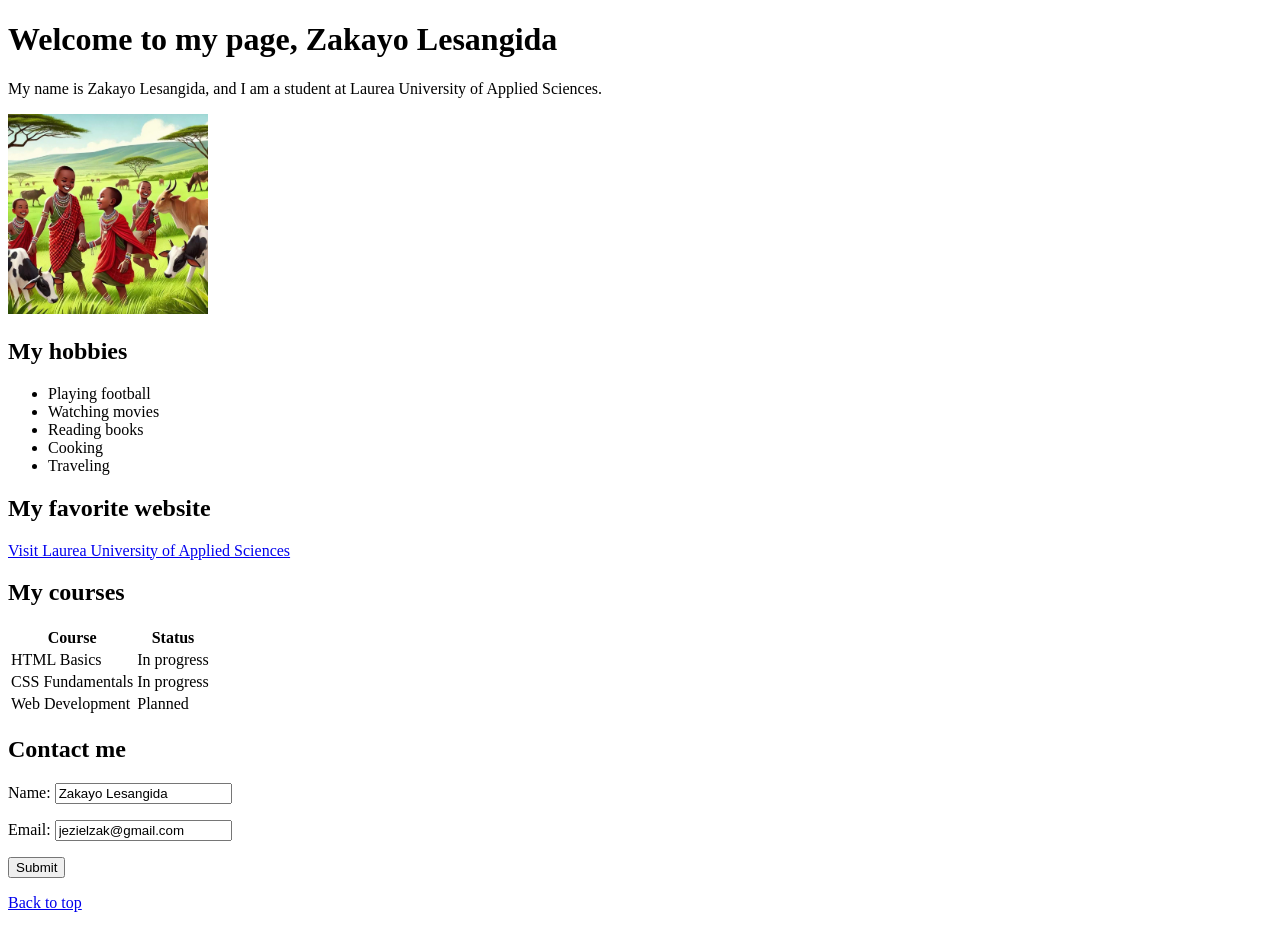
==== index.html @ e9e97c54 "HTML workshop files" ====
<!DOCTYPE html>
<html lang="en">
<head>
    <meta charset="UTF-8">
    <meta name="viewport" content="width=device-width, initial-scale=1.0">
    <title>My First HTML Page</title>
</head>
<body>
    <h1 id="top">Welcome to my page, Zakayo Lesangida</h1>
    <p>My name is Zakayo Lesangida, and I am a student at Laurea University of Applied Sciences.</p>
    <img src="1000029338.jpg" alt="Photo of Zakayo Lesangida" width="200" height="200">

    <h2>My hobbies</h2>
    <ul>
        <li>Playing football</li>
        <li>Watching movies</li>
        <li>Reading books</li>
        <li>Cooking</li>
        <li>Traveling</li>
    </ul>

    <h2>My favorite website</h2>
    <p><a href="https://www.laurea.fi/">Visit Laurea University of Applied Sciences</a></p>

    <h2>My courses</h2>
    <table>
        <thead>
            <tr>
                <th scope="col">Course</th>
                <th scope="col">Status</th>
            </tr>
        </thead>
        <tbody>
            <tr>
                <td>HTML Basics</td>
                <td>In progress</td>
            </tr>
            <tr>
                <td>CSS Fundamentals</td>
                <td>In progress</td>
            </tr>
            <tr>
                <td>Web Development</td>
                <td>Planned</td>
            </tr>
        </tbody>
    </table>

    <h2>Contact me</h2>
    <form>
        <p>
            <label for="name">Name:</label>
            <input type="text" id="name" name="name" value="Zakayo Lesangida">
        </p>
        <p>
            <label for="email">Email:</label>
            <input type="email" id="email" name="email" value="jezielzak@gmail.com">
        </p>
        <button type="submit">Submit</button>
    </form>

    <p><a href="#top">Back to top</a></p>
</body>
</html>
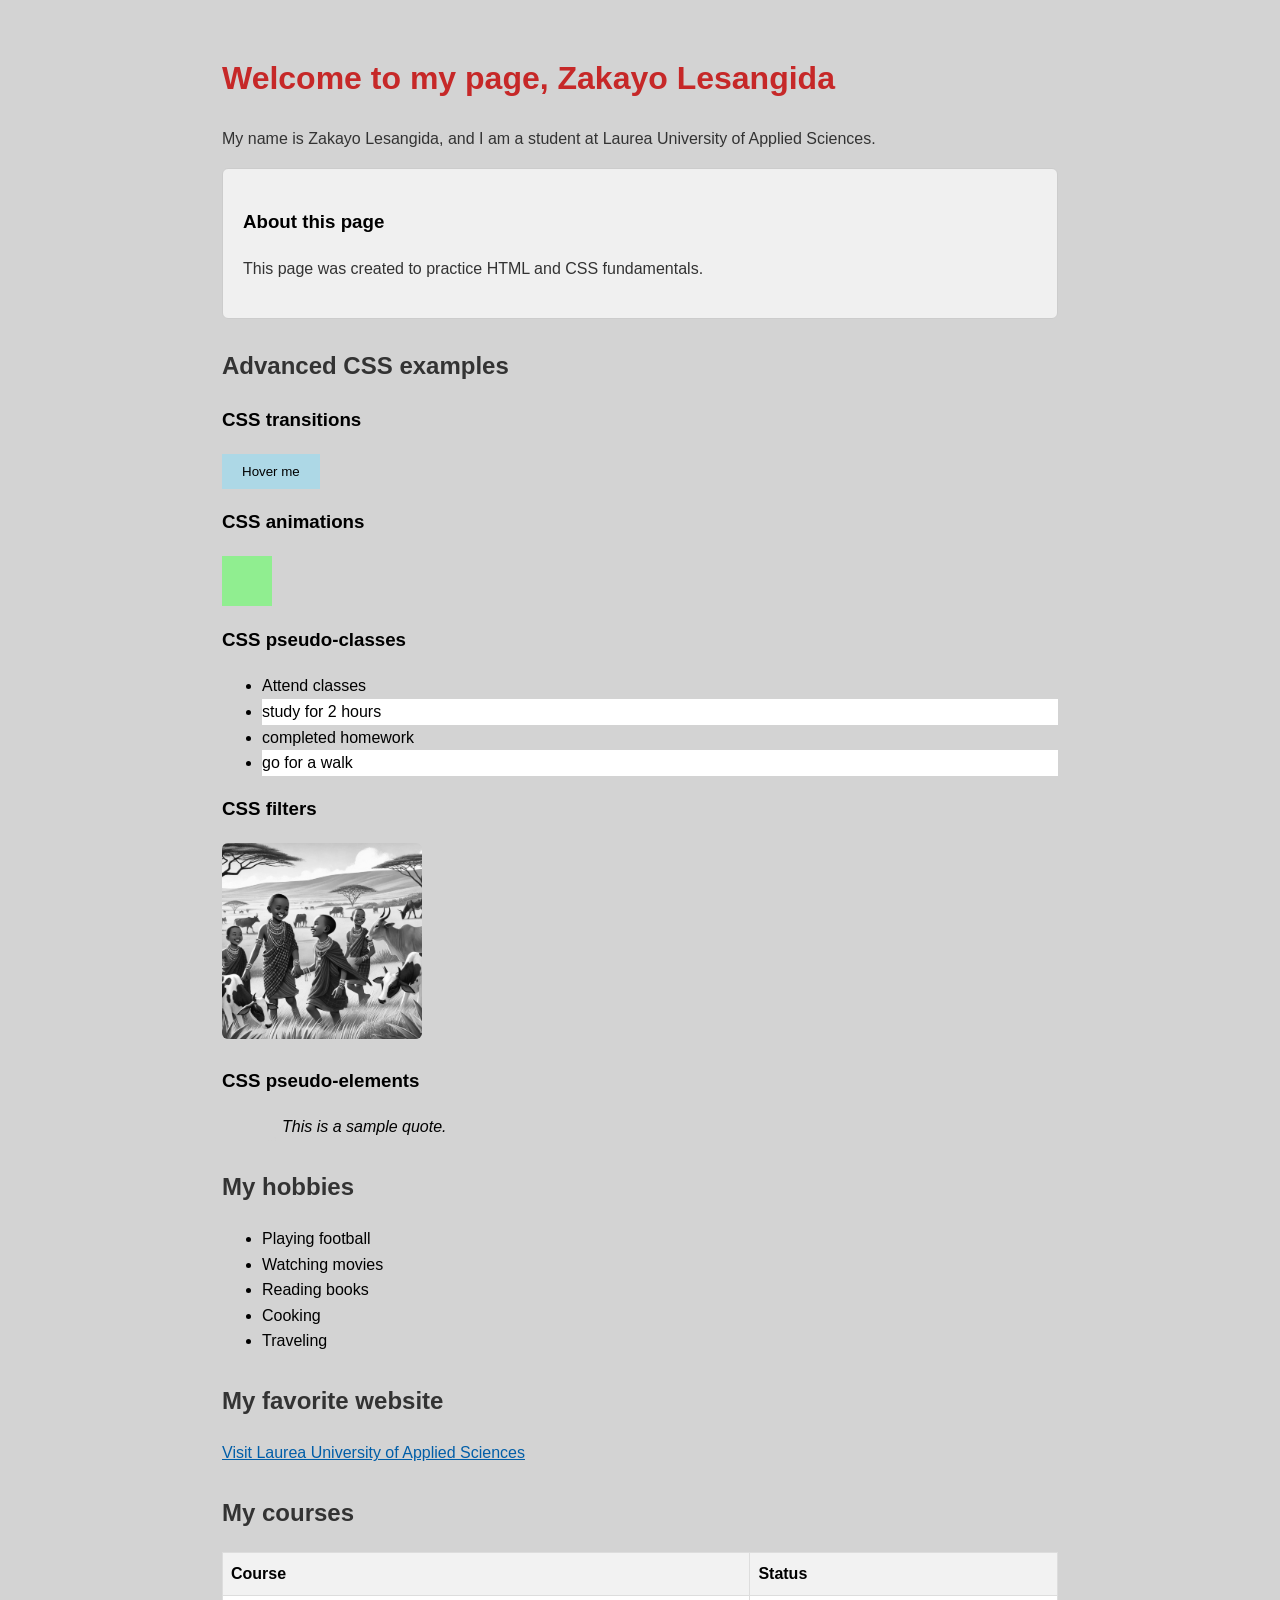
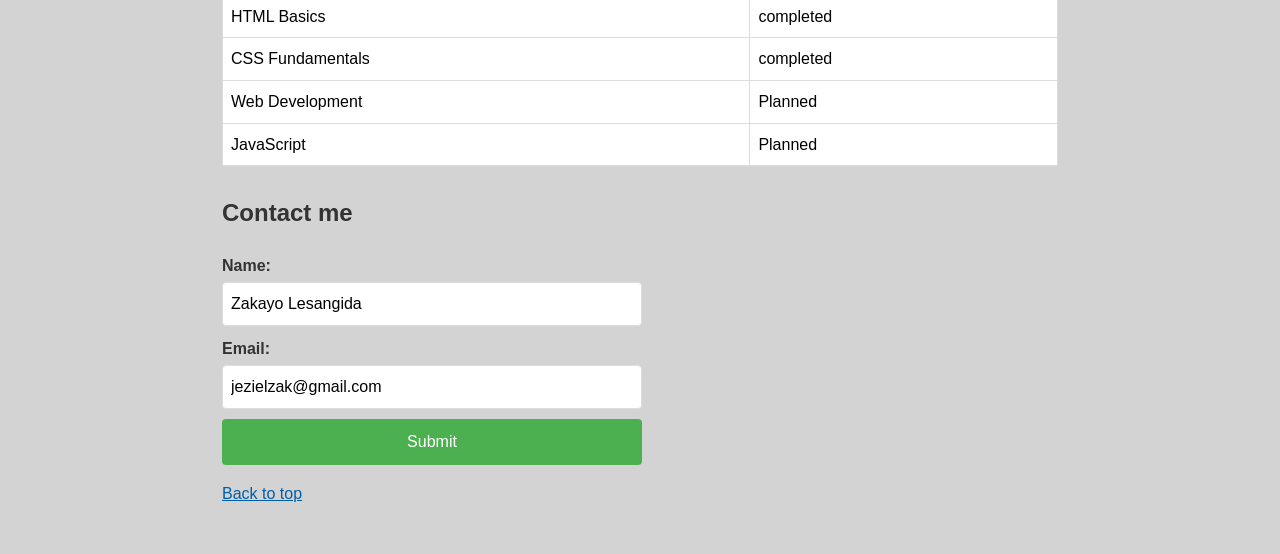
==== commit 03eb6876: "workshop 3" ====
--- a/index.html
+++ b/index.html
@@ -4,11 +4,51 @@
     <meta charset="UTF-8">
     <meta name="viewport" content="width=device-width, initial-scale=1.0">
     <title>My First HTML Page</title>
+    <link rel="stylesheet" href="styles.css">
+    <style>
+        body {
+            background-color: rgb(211, 211, 211);
+        }
+
+        p {
+            color: #333333;
+        }
+
+        h1 {
+            font-size: 2em;
+        }
+    </style>
 </head>
 <body>
-    <h1 id="top">Welcome to my page, Zakayo Lesangida</h1>
+    <h1 id="top" style="color: #c62828;">Welcome to my page, Zakayo Lesangida</h1>
     <p>My name is Zakayo Lesangida, and I am a student at Laurea University of Applied Sciences.</p>
-    <img src="1000029338.jpg" alt="Photo of Zakayo Lesangida" width="200" height="200">
+
+    <div class="content-box">
+        <h3>About this page</h3>
+        <p>This page was created to practice HTML and CSS fundamentals.</p>
+    </div>
+
+    <h2>Advanced CSS examples</h2>
+
+    <h3>CSS transitions</h3>
+    <button type="button" class="transition-button">Hover me</button>
+
+    <h3>CSS animations</h3>
+    <div class="animation-box" aria-hidden="true"></div>
+
+    <h3>CSS pseudo-classes</h3>
+    <ul class="pseudo-list">
+        <li>Attend classes</li>
+        <li>study for 2 hours</li>
+        <li>completed homework</li>
+        <li>go for a walk</li>
+    </ul>
+
+    <h3>CSS filters</h3>
+    <img src="1000029338.jpg" alt="Photo of Zakayo Lesangida" width="200" height="200" class="filter-image">
+
+    <h3>CSS pseudo-elements</h3>
+    <blockquote class="quote">This is a sample quote.</blockquote>
 
     <h2>My hobbies</h2>
     <ul>
@@ -33,14 +73,18 @@
         <tbody>
             <tr>
                 <td>HTML Basics</td>
-                <td>In progress</td>
+                <td>completed</td>
             </tr>
             <tr>
                 <td>CSS Fundamentals</td>
-                <td>In progress</td>
+                <td>completed</td>
             </tr>
             <tr>
                 <td>Web Development</td>
+                <td>Planned</td>
+            </tr>
+            <tr>
+                <td>JavaScript</td>
                 <td>Planned</td>
             </tr>
         </tbody>
--- a/styles.css
+++ b/styles.css
@@ -0,0 +1,154 @@
+* {
+    box-sizing: border-box;
+}
+
+body {
+    max-width: 900px;
+    margin: 0 auto;
+    padding: 2rem;
+    font-family: Arial, sans-serif;
+    line-height: 1.6;
+}
+
+h2 {
+    color: #333;
+    margin-top: 1.75rem;
+}
+
+img {
+    max-width: 100%;
+    height: auto;
+    border-radius: 6px;
+}
+
+a {
+    color: #005ea8;
+}
+
+.content-box {
+    padding: 20px;
+    margin: 16px 0;
+    background-color: #f0f0f0;
+    border: 1px solid #ccc;
+    border-radius: 6px;
+}
+
+table {
+    width: 100%;
+    margin: 12px 0 24px;
+    border-collapse: collapse;
+    background-color: white;
+}
+
+th,
+td {
+    border: 1px solid #ddd;
+    padding: 8px;
+    text-align: left;
+}
+
+th {
+    background-color: #f2f2f2;
+}
+
+form {
+    display: flex;
+    flex-direction: column;
+    gap: 10px;
+    max-width: 420px;
+}
+
+form p {
+    display: flex;
+    flex-direction: column;
+    gap: 4px;
+    margin: 0;
+}
+
+label {
+    font-weight: bold;
+}
+
+input[type="text"],
+input[type="email"] {
+    padding: 8px;
+    border: 1px solid #ddd;
+    border-radius: 4px;
+    font: inherit;
+}
+
+button[type="submit"] {
+    padding: 10px;
+    border: none;
+    border-radius: 4px;
+    background-color: #4caf50;
+    color: white;
+    cursor: pointer;
+    font: inherit;
+}
+
+button[type="submit"]:hover {
+    background-color: #45a049;
+}
+
+.transition-button {
+    background-color: lightblue;
+    padding: 10px 20px;
+    border: none;
+    cursor: pointer;
+    transition: background-color 0.3s ease;
+}
+
+.transition-button:hover {
+    background-color: lightcoral;
+}
+
+.animation-box {
+    width: 50px;
+    height: 50px;
+    background-color: lightgreen;
+    position: relative;
+    animation: move 2s infinite alternate;
+}
+
+@keyframes move {
+    from {
+        left: 0;
+    }
+
+    to {
+        left: 100px;
+    }
+}
+
+.pseudo-list li:nth-child(odd) {
+    background-color: lightgray;
+}
+
+.pseudo-list li:nth-child(even) {
+    background-color: white;
+}
+
+.filter-image {
+    filter: grayscale(100%);
+    transition: filter 0.3s ease;
+}
+
+.filter-image:hover {
+    filter: grayscale(0%);
+}
+
+.quote {
+    position: relative;
+    padding-left: 20px;
+    font-style: italic;
+}
+
+.quote::before {
+    content: '“';
+    font-size: 40px;
+    position: absolute;
+    left: 0;
+    top: 0;
+    color: lightgray;
+}
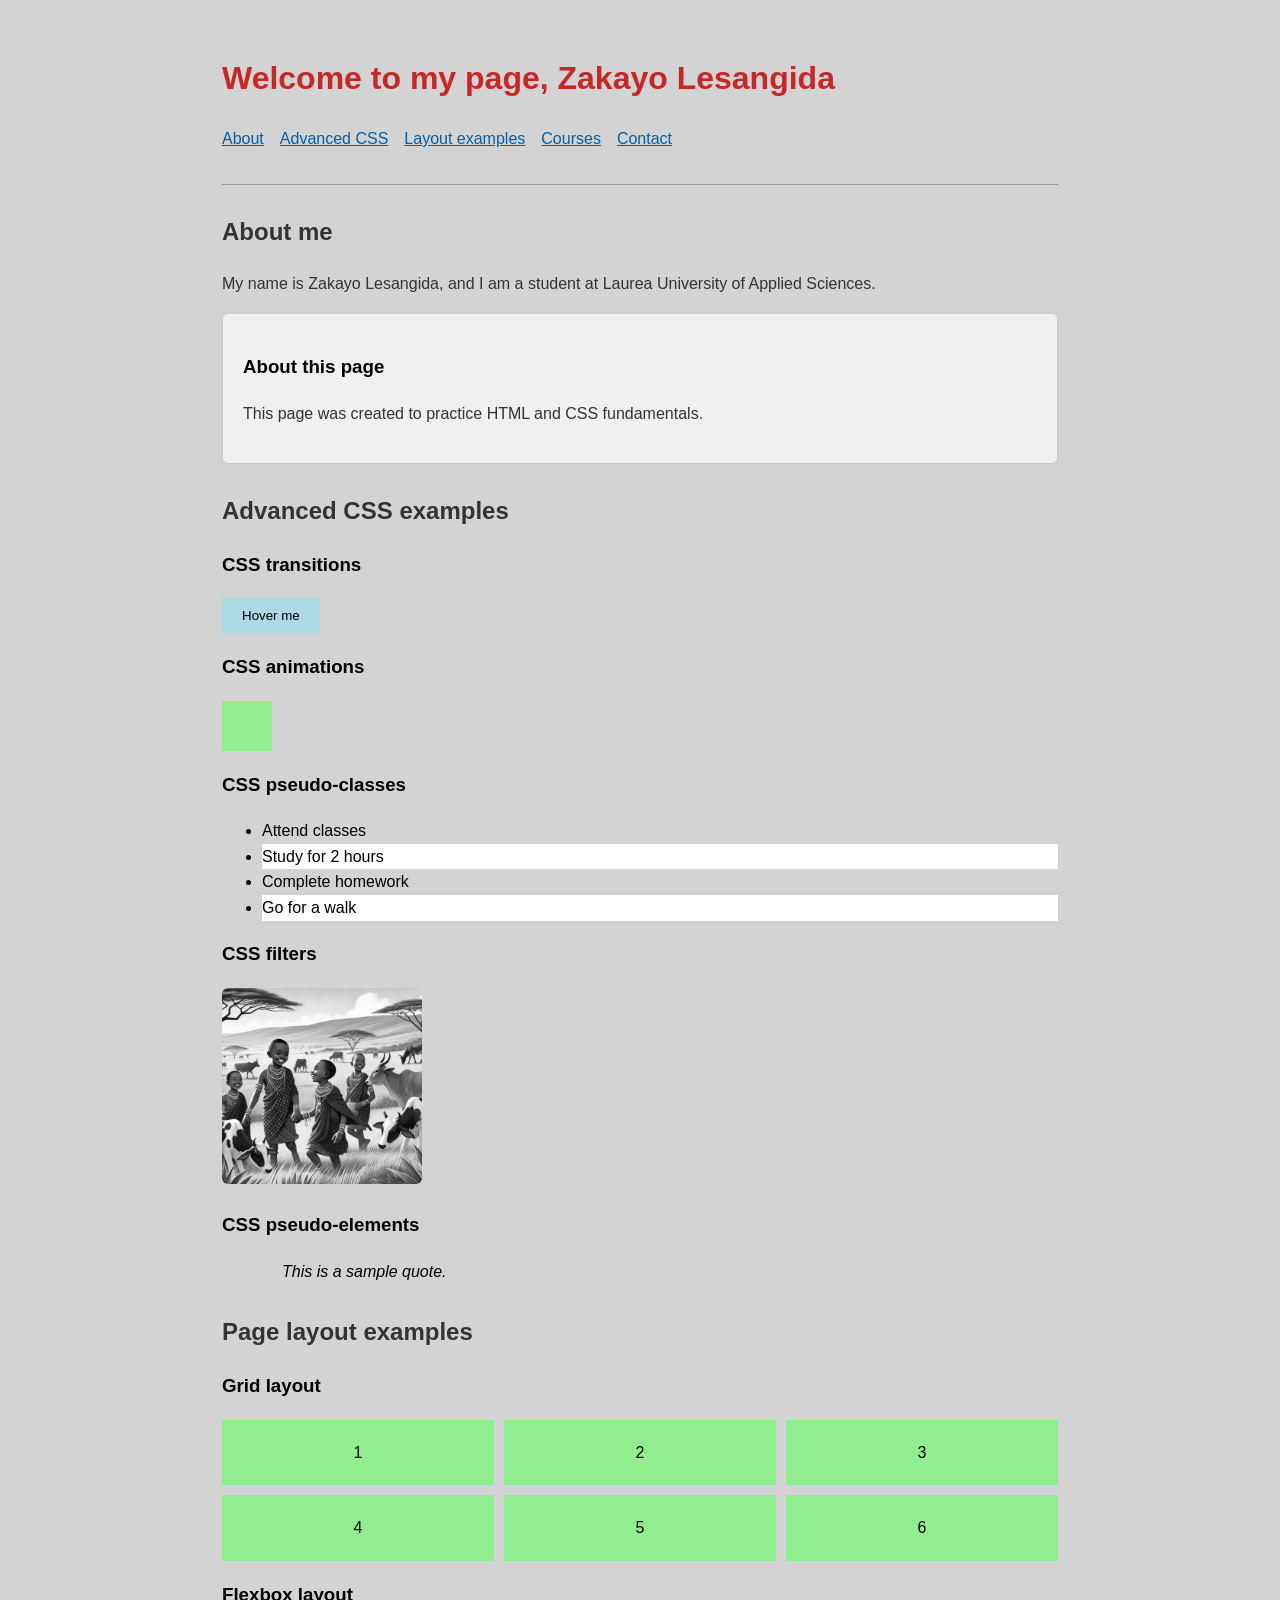
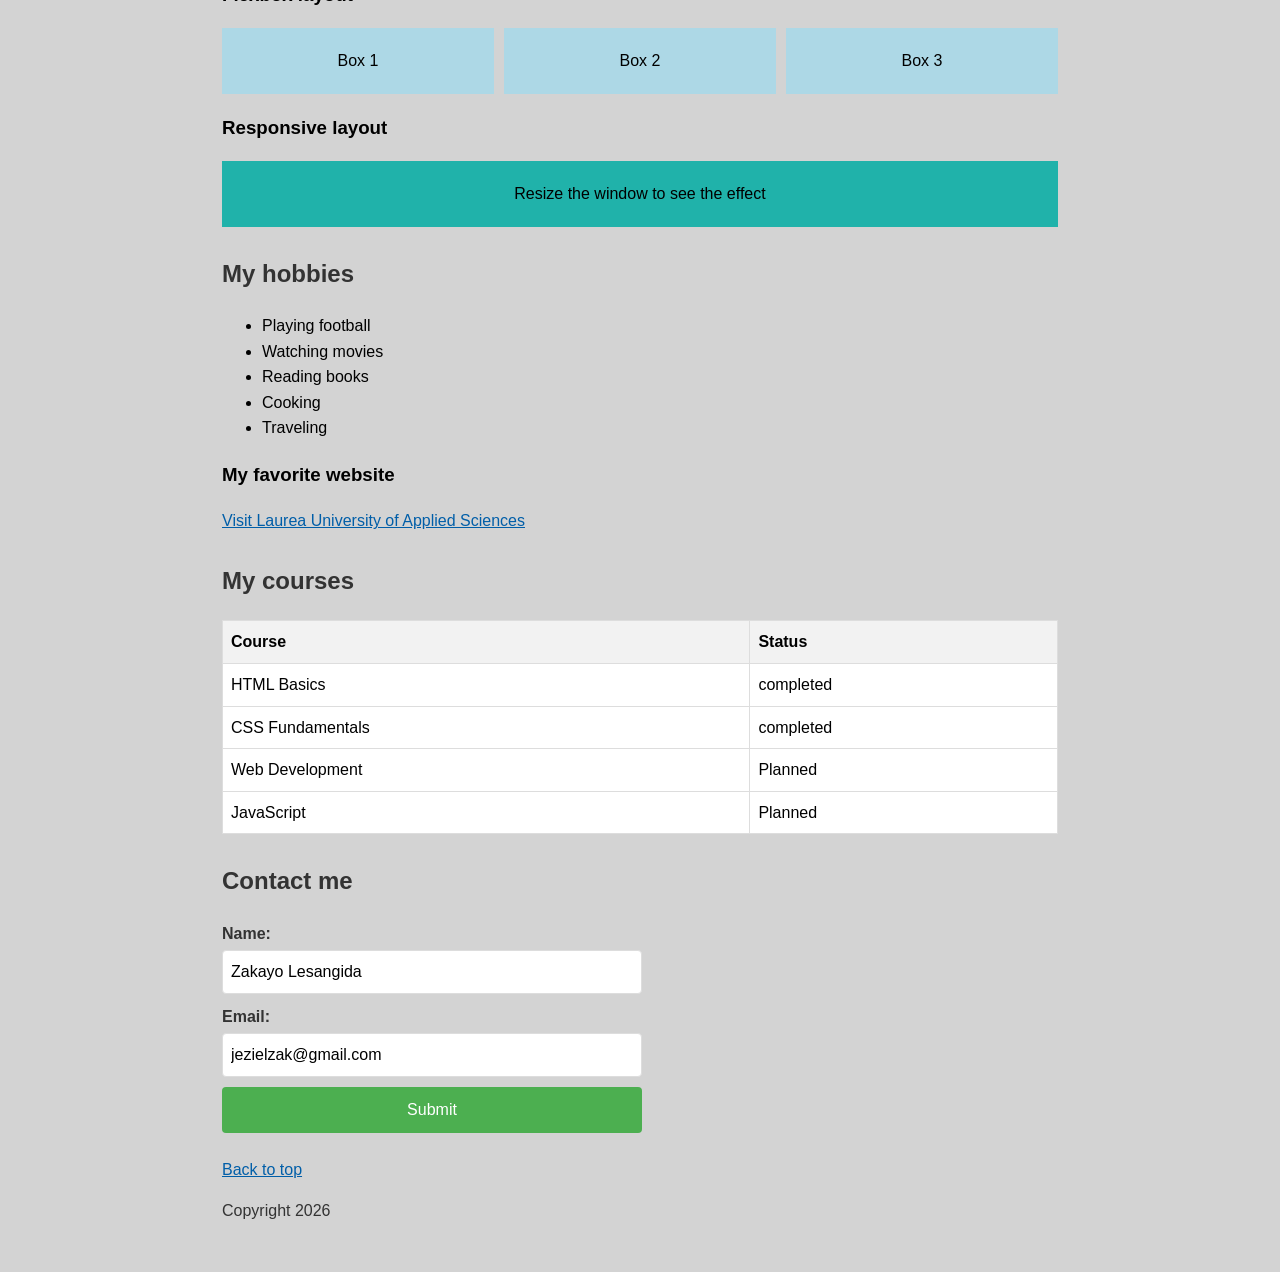
==== commit e6a53152: "workshop" ====
--- a/index.html
+++ b/index.html
@@ -20,89 +20,141 @@
     </style>
 </head>
 <body>
-    <h1 id="top" style="color: #c62828;">Welcome to my page, Zakayo Lesangida</h1>
-    <p>My name is Zakayo Lesangida, and I am a student at Laurea University of Applied Sciences.</p>
+    <header id="top">
+        <h1 style="color: #c62828;">Welcome to my page, Zakayo Lesangida</h1>
+        <nav aria-label="Main navigation">
+            <ul class="site-nav">
+                <li><a href="#about">About</a></li>
+                <li><a href="#advanced-css">Advanced CSS</a></li>
+                <li><a href="#layout-examples">Layout examples</a></li>
+                <li><a href="#courses">Courses</a></li>
+                <li><a href="#contact">Contact</a></li>
+            </ul>
+        </nav>
+    </header>
 
-    <div class="content-box">
-        <h3>About this page</h3>
-        <p>This page was created to practice HTML and CSS fundamentals.</p>
-    </div>
+    <main>
+        <section id="about">
+            <h2>About me</h2>
+            <p>My name is Zakayo Lesangida, and I am a student at Laurea University of Applied Sciences.</p>
 
-    <h2>Advanced CSS examples</h2>
+            <div class="content-box">
+                <h3>About this page</h3>
+                <p>This page was created to practice HTML and CSS fundamentals.</p>
+            </div>
+        </section>
 
-    <h3>CSS transitions</h3>
-    <button type="button" class="transition-button">Hover me</button>
+        <section id="advanced-css">
+            <h2>Advanced CSS examples</h2>
 
-    <h3>CSS animations</h3>
-    <div class="animation-box" aria-hidden="true"></div>
+            <h3>CSS transitions</h3>
+            <button type="button" class="transition-button">Hover me</button>
 
-    <h3>CSS pseudo-classes</h3>
-    <ul class="pseudo-list">
-        <li>Attend classes</li>
-        <li>study for 2 hours</li>
-        <li>completed homework</li>
-        <li>go for a walk</li>
-    </ul>
+            <h3>CSS animations</h3>
+            <div class="animation-box" aria-hidden="true"></div>
 
-    <h3>CSS filters</h3>
-    <img src="1000029338.jpg" alt="Photo of Zakayo Lesangida" width="200" height="200" class="filter-image">
+            <h3>CSS pseudo-classes</h3>
+            <ul class="pseudo-list">
+                <li>Attend classes</li>
+                <li>Study for 2 hours</li>
+                <li>Complete homework</li>
+                <li>Go for a walk</li>
+            </ul>
 
-    <h3>CSS pseudo-elements</h3>
-    <blockquote class="quote">This is a sample quote.</blockquote>
+            <h3>CSS filters</h3>
+            <img src="1000029338.jpg" alt="Photo of Zakayo Lesangida" width="200" height="200" class="filter-image">
 
-    <h2>My hobbies</h2>
-    <ul>
-        <li>Playing football</li>
-        <li>Watching movies</li>
-        <li>Reading books</li>
-        <li>Cooking</li>
-        <li>Traveling</li>
-    </ul>
+            <h3>CSS pseudo-elements</h3>
+            <blockquote class="quote">This is a sample quote.</blockquote>
+        </section>
 
-    <h2>My favorite website</h2>
-    <p><a href="https://www.laurea.fi/">Visit Laurea University of Applied Sciences</a></p>
+        <section id="layout-examples">
+            <h2>Page layout examples</h2>
 
-    <h2>My courses</h2>
-    <table>
-        <thead>
-            <tr>
-                <th scope="col">Course</th>
-                <th scope="col">Status</th>
-            </tr>
-        </thead>
-        <tbody>
-            <tr>
-                <td>HTML Basics</td>
-                <td>completed</td>
-            </tr>
-            <tr>
-                <td>CSS Fundamentals</td>
-                <td>completed</td>
-            </tr>
-            <tr>
-                <td>Web Development</td>
-                <td>Planned</td>
-            </tr>
-            <tr>
-                <td>JavaScript</td>
-                <td>Planned</td>
-            </tr>
-        </tbody>
-    </table>
+            <h3>Grid layout</h3>
+            <div class="grid-container">
+                <div class="grid-item">1</div>
+                <div class="grid-item">2</div>
+                <div class="grid-item">3</div>
+                <div class="grid-item">4</div>
+                <div class="grid-item">5</div>
+                <div class="grid-item">6</div>
+            </div>
 
-    <h2>Contact me</h2>
-    <form>
-        <p>
-            <label for="name">Name:</label>
-            <input type="text" id="name" name="name" value="Zakayo Lesangida">
-        </p>
-        <p>
-            <label for="email">Email:</label>
-            <input type="email" id="email" name="email" value="jezielzak@gmail.com">
-        </p>
-        <button type="submit">Submit</button>
-    </form>
+            <h3>Flexbox layout</h3>
+            <div class="flex-container">
+                <div class="box">Box 1</div>
+                <div class="box">Box 2</div>
+                <div class="box">Box 3</div>
+            </div>
 
-    <p><a href="#top">Back to top</a></p>
+            <h3>Responsive layout</h3>
+            <div class="responsive-box">Resize the window to see the effect</div>
+        </section>
+
+        <section id="hobbies">
+            <h2>My hobbies</h2>
+            <ul>
+                <li>Playing football</li>
+                <li>Watching movies</li>
+                <li>Reading books</li>
+                <li>Cooking</li>
+                <li>Traveling</li>
+            </ul>
+
+            <h3>My favorite website</h3>
+            <p><a href="https://www.laurea.fi/">Visit Laurea University of Applied Sciences</a></p>
+        </section>
+
+        <section id="courses">
+            <h2>My courses</h2>
+            <table>
+                <thead>
+                    <tr>
+                        <th scope="col">Course</th>
+                        <th scope="col">Status</th>
+                    </tr>
+                </thead>
+                <tbody>
+                    <tr>
+                        <td>HTML Basics</td>
+                        <td>completed</td>
+                    </tr>
+                    <tr>
+                        <td>CSS Fundamentals</td>
+                        <td>completed</td>
+                    </tr>
+                    <tr>
+                        <td>Web Development</td>
+                        <td>Planned</td>
+                    </tr>
+                    <tr>
+                        <td>JavaScript</td>
+                        <td>Planned</td>
+                    </tr>
+                </tbody>
+            </table>
+        </section>
+
+        <section id="contact">
+            <h2>Contact me</h2>
+            <form>
+                <p>
+                    <label for="name">Name:</label>
+                    <input type="text" id="name" name="name" value="Zakayo Lesangida">
+                </p>
+                <p>
+                    <label for="email">Email:</label>
+                    <input type="email" id="email" name="email" value="jezielzak@gmail.com">
+                </p>
+                <button type="submit">Submit</button>
+            </form>
+        </section>
+    </main>
+
+    <footer>
+        <p><a href="#top">Back to top</a></p>
+        <p>Copyright 2026</p>
+    </footer>
 </body>
 </html>
--- a/styles.css
+++ b/styles.css
@@ -8,6 +8,23 @@
     padding: 2rem;
     font-family: Arial, sans-serif;
     line-height: 1.6;
+}
+
+header {
+    padding-bottom: 1rem;
+    border-bottom: 1px solid #999;
+}
+
+.site-nav {
+    display: flex;
+    flex-wrap: wrap;
+    gap: 1rem;
+    padding: 0;
+    list-style: none;
+}
+
+main > section {
+    margin: 1.5rem 0;
 }
 
 h2 {
@@ -152,3 +169,54 @@
     top: 0;
     color: lightgray;
 }
+
+.grid-container {
+    display: grid;
+    grid-template-columns: repeat(3, 1fr);
+    gap: 10px;
+}
+
+.grid-item {
+    background-color: lightgreen;
+    padding: 20px;
+    text-align: center;
+}
+
+.flex-container {
+    display: flex;
+    justify-content: space-around;
+    align-items: center;
+    gap: 10px;
+}
+
+.box {
+    flex: 1;
+    background-color: lightblue;
+    padding: 20px;
+    text-align: center;
+}
+
+.responsive-box {
+    padding: 20px;
+    text-align: center;
+}
+
+@media (max-width: 600px) {
+    .responsive-box {
+        background-color: lightcoral;
+    }
+
+    .flex-container {
+        flex-direction: column;
+    }
+
+    .box {
+        width: 100%;
+    }
+}
+
+@media (min-width: 601px) {
+    .responsive-box {
+        background-color: lightseagreen;
+    }
+}
